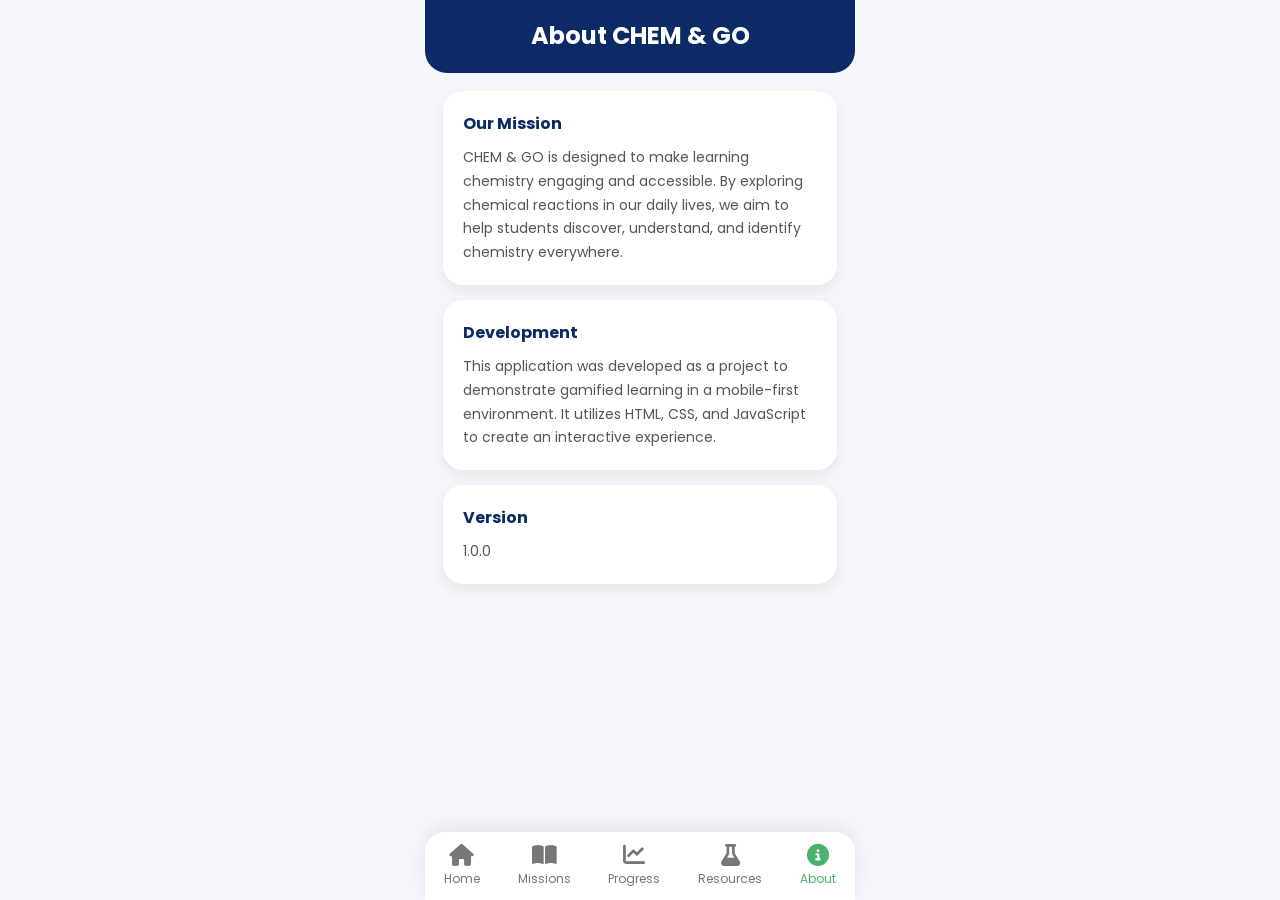
==== about.html @ 3d841a61 "initial commit v2" ====
<!DOCTYPE html>
<html lang="en">

<head>
    <meta charset="UTF-8">
    <meta name="viewport" content="width=device-width, initial-scale=1.0">
    <title>About | CHEM & GO</title>
    <link rel="stylesheet" href="css/home.css">
    <link rel="preconnect" href="https://fonts.googleapis.com">
    <link href="https://fonts.googleapis.com/css2?family=Poppins:wght@300;400;500;600;700&display=swap" rel="stylesheet">
    <link rel="stylesheet" href="https://cdnjs.cloudflare.com/ajax/libs/font-awesome/6.6.0/css/all.min.css">
    <style>
        .about-card {
            background: white;
            border-radius: 20px;
            padding: 20px;
            margin-bottom: 15px;
            box-shadow: 0 5px 15px rgba(0,0,0,.08);
        }
        .about-card h4 {
            margin-bottom: 10px;
            color: #0B2A66;
        }
        .about-card p {
            font-size: 14px;
            line-height: 1.7;
            color: #555;
        }
    </style>
</head>

<body>

    <header class="header" style="padding-bottom: 20px; text-align: center;">
        <h1 style="color: white; font-size: 24px;">About CHEM & GO</h1>
    </header>

    <main class="section" style="padding-bottom: 80px;">
        <div class="about-card">
            <h4>Our Mission</h4>
            <p>CHEM & GO is designed to make learning chemistry engaging and accessible. By exploring chemical reactions in our daily lives, we aim to help students discover, understand, and identify chemistry everywhere.</p>
        </div>
        <div class="about-card">
            <h4>Development</h4>
            <p>This application was developed as a project to demonstrate gamified learning in a mobile-first environment. It utilizes HTML, CSS, and JavaScript to create an interactive experience.</p>
        </div>
        <div class="about-card">
            <h4>Version</h4>
            <p>1.0.0</p>
        </div>
    </main>

    <!-- ================= BOTTOM NAVIGATION ================= -->

    <nav class="bottom-nav">

        <div class="nav-item" data-page="home">
            <i class="fa-solid fa-house"></i>
            Home
        </div>

        <div class="nav-item" data-page="missions">
            <i class="fa-solid fa-book-open"></i>
            Missions
        </div>

        <div class="nav-item" data-page="progress">
            <i class="fa-solid fa-chart-line"></i>
            Progress
        </div>

        <div class="nav-item" data-page="resources">
            <i class="fa-solid fa-flask"></i>
            Resources
        </div>

        <div class="nav-item active" data-page="about">
            <i class="fa-solid fa-circle-info"></i>
            About
        </div>

    </nav>

    <script src="js/navigation.js"></script>

</body>

</html>
---- css/home.css ----
/* ===========================================
   CHEM & GO
   Home Page Styles
=========================================== */

*{
    margin:0;
    padding:0;
    box-sizing:border-box;
    font-family:'Poppins',sans-serif;
}

body{

    background:#F5F7FC;
    color:#222;
    max-width:430px;
    margin:auto;
    min-height:100vh;
}

/* ================= HEADER ================= */

.header{

    background:#0B2A66;

    padding:18px;

    border-bottom-left-radius:22px;
    border-bottom-right-radius:22px;

}

/* Top */

.top-bar{

    display:flex;

    justify-content:space-between;

    align-items:center;

    margin-bottom:18px;

}

.profile{

    display:flex;

    align-items:center;

    gap:12px;

}

.profile img{

    width:48px;
    height:48px;

    border-radius:50%;

    background:white;

}

.profile h2{

    color:white;

    font-size:17px;

    font-weight:600;

}

.profile p{

    color:#D7E2FF;

    font-size:13px;

}

.actions{

    display:flex;

    gap:20px;

}

.icon-box{

    display:flex;

    flex-direction:column;

    align-items:center;

    color:white;

    cursor:pointer;

    font-size:11px;

}

.icon-box i{

    width:40px;
    height:40px;

    background:#173A84;

    border-radius:50%;

    display:flex;

    align-items:center;

    justify-content:center;

    margin-bottom:5px;

    color:#FFC83D;

    font-size:18px;

}

/* ================= HERO ================= */

.hero-card{

    background:#08245A;

    border-radius:22px;

    padding:20px;

    display:flex;

    justify-content:space-between;

    align-items:center;

    overflow:hidden;

    position:relative;

}

/* Decorative chemistry molecules */

.hero-card::before{

    content:"";

    position:absolute;

    inset:0;

    background:url("../missions/chemistry-bg.png");

    opacity:.12;

    background-size:cover;

    pointer-events:none;

}

.hero-left{

    width:58%;

    position:relative;

    z-index:2;

}

.hero-logo{

    width:210px;

    margin-bottom:15px;

}

.hero-left h3{

    color:white;

    font-size:24px;

    line-height:1.3;

    margin-bottom:12px;

    font-weight:700;

}

.hero-left h3 span{

    color:#F7C948;

}

.hero-left p{

    color:#D7E2FF;

    font-size:13px;

    line-height:1.6;

}

.hero-right{

    width:42%;

    position:relative;

    z-index:2;

    display:flex;

    justify-content:flex-end;

}

.hero-right img{

    width:175px;

}
/* ================= HERO ================= */

.hero{

    margin-top:10px;

    background:#08245A;

    border-radius:20px;

    padding:20px;

    display:flex;
    justify-content:space-between;
    align-items:center;

    overflow:hidden;

}

.hero-text{

    width:58%;

}

.hero h1{

    font-size:44px;
    line-height:1;
    color:white;
    font-weight:800;

}

.hero h3{

    color:#8ED34F;
    font-size:22px;
    margin-bottom:12px;

}

.hero p{

    color:white;
    font-size:14px;
    line-height:1.6;

}

.hero img{

    width:150px;

}

/* ================= SECTION ================= */

.section{

    padding:18px;

}

/* ================= PROGRESS ================= */

.progress-wrapper{

    display:flex;
    gap:15px;
    margin-bottom:18px;

}

.progress-card{

    flex:1;

    background:white;

    padding:18px;

    border-radius:20px;

    box-shadow:0 6px 20px rgba(0,0,0,.08);

}

.progress-card h3{

    color:#333;
    font-size:18px;
    margin-bottom:15px;

}

.progress-bar{

    width:100%;
    height:10px;

    background:#ECECEC;

    border-radius:50px;

    overflow:hidden;

    margin:12px 0;

}

.progress{

    height:100%;
    width:35%;

    background:#49B36B;

    border-radius:50px;

}

.stats{

    display:flex;
    justify-content:space-between;
    margin-top:10px;

}

.stats small{

    color:#777;

}

.stats strong{

    color:#49B36B;

}

/* ================= CONTINUE ================= */

.continue-card{

    background:#F3FBEF;

    border-radius:20px;

    padding:18px;

    box-shadow:0 6px 20px rgba(0,0,0,.08);

}

.continue-card h4{

    color:#49B36B;
    margin-bottom:10px;

}

.continue-card p{

    font-size:14px;
    color:#444;

}

.continue-btn{

    margin-top:15px;

    width:100%;

    height:42px;

    border:none;

    border-radius:50px;

    background:#49B36B;

    color:white;

    font-weight:600;

    cursor:pointer;

}

/* ================= MISSIONS ================= */

.title{

    font-size:22px;

    font-weight:700;

    color:#333;

    margin-bottom:15px;

}

.mission-grid{

    display:grid;

    grid-template-columns:repeat(2,1fr);

    gap:15px;

}

/* ================= CARD ================= */

.mission-card{

    background:white;

    border-radius:20px;

    padding:15px;

    text-align:center;

    box-shadow:0 5px 15px rgba(0,0,0,.08);

    transition:.3s;

}

.mission-card:hover{

    transform:translateY(-5px);

}

.mission-number{

    width:35px;
    height:35px;

    background:#49B36B;

    color:white;

    border-radius:50%;

    display:flex;
    justify-content:center;
    align-items:center;

    font-weight:700;

    margin-bottom:10px;

}

.mission-card img{

    width:75px;

    margin:10px auto;

}

.mission-card h4{

    font-size:16px;

    color:#333;

    margin-bottom:8px;

}

.mission-card p{

    font-size:13px;

    color:#666;

    min-height:42px;

}

.status{

    margin-top:15px;

    padding:8px;

    border-radius:50px;

    color:white;

    font-size:12px;

    font-weight:600;

}

.completed{

    background:#49B36B;

}

.progressing{

    background:#F5A623;

}

.locked{

    background:#BDBDBD;

}

/* ================= NAVIGATION ================= */

.bottom-nav{

    position:fixed;

    bottom:0;

    left:50%;

    transform:translateX(-50%);

    width:100%;
    max-width:430px;

    background:white;

    display:flex;

    justify-content:space-around;

    padding:12px 0;

    box-shadow:0 -5px 20px rgba(0,0,0,.08);

    border-top-left-radius:20px;

    border-top-right-radius:20px;

}

.nav-item{

    text-align:center;

    color:#777;

    font-size:12px;

    cursor:pointer;

}

.nav-item i{

    display:block;

    font-size:22px;

    margin-bottom:4px;

}

.nav-item.active{

    color:#49B36B;

}

/* ================= RESPONSIVE ================= */

@media(max-width:380px){

.hero{

    flex-direction:column;

    text-align:center;

}

.hero-text{

    width:100%;

}

.hero img{

    margin-top:15px;

    width:130px;

}

.progress-wrapper{

    flex-direction:column;

}

}
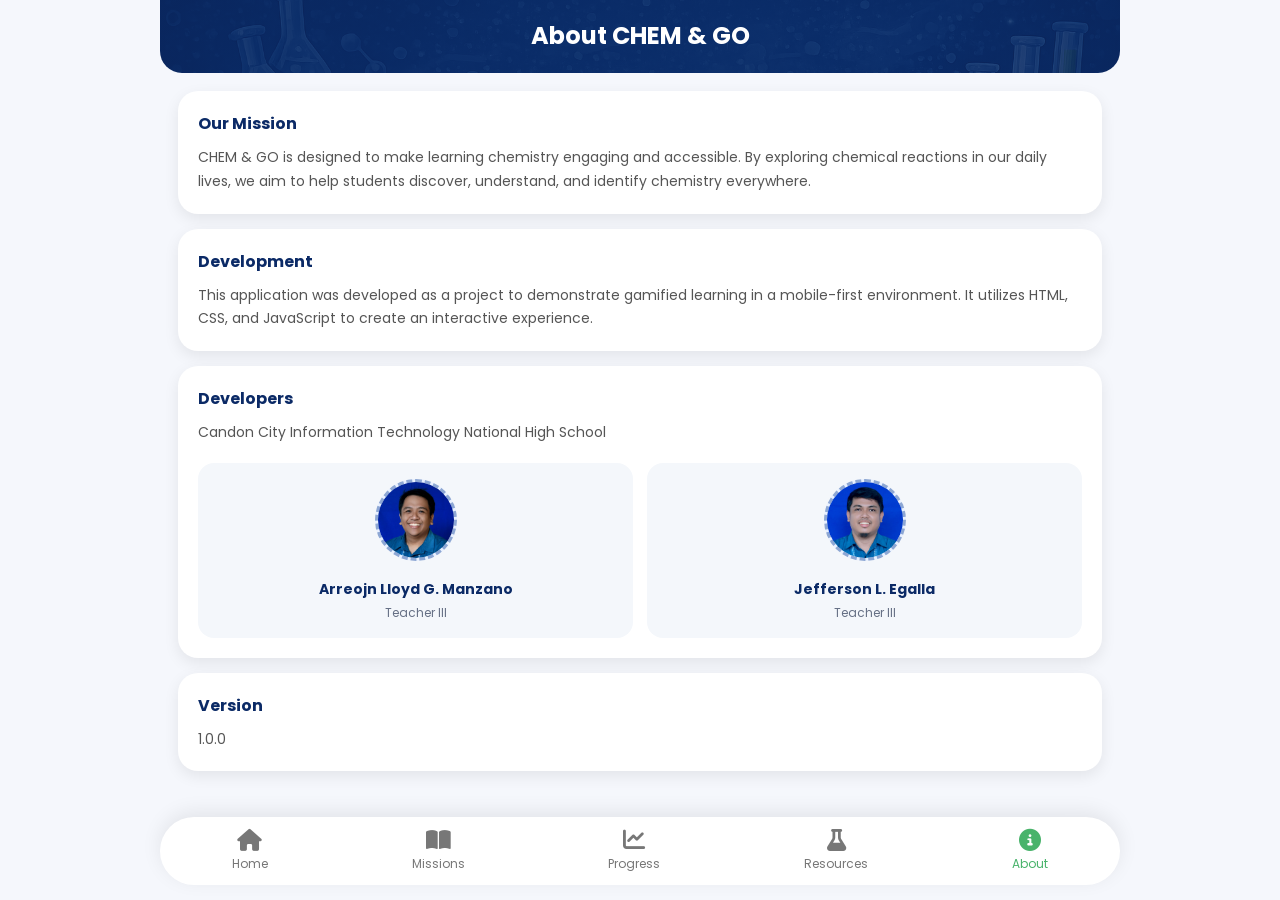
==== commit 320f891c: "all pages are working now, only the content is missing" ====
--- a/about.html
+++ b/about.html
@@ -10,6 +10,11 @@
     <link href="https://fonts.googleapis.com/css2?family=Poppins:wght@300;400;500;600;700&display=swap" rel="stylesheet">
     <link rel="stylesheet" href="https://cdnjs.cloudflare.com/ajax/libs/font-awesome/6.6.0/css/all.min.css">
     <style>
+        .about-header {
+            background:
+                linear-gradient(rgba(11, 42, 102, .86), rgba(11, 42, 102, .86)),
+                url("missions/chemistry-bg.png") center / cover;
+        }
         .about-card {
             background: white;
             border-radius: 20px;
@@ -26,12 +31,51 @@
             line-height: 1.7;
             color: #555;
         }
+        .developers-card > p {
+            margin-bottom: 18px;
+        }
+        .developer-list {
+            display: grid;
+            grid-template-columns: repeat(2, minmax(0, 1fr));
+            gap: 14px;
+        }
+        .developer-profile {
+            padding: 16px 10px;
+            border-radius: 16px;
+            background: #f4f7fb;
+            text-align: center;
+        }
+        .developer-photo-placeholder {
+            width: 82px;
+            height: 82px;
+            margin: 0 auto 12px;
+            border: 3px dashed #8da7d4;
+            border-radius: 50%;
+            background: #e8f0ff;
+            object-fit: cover;
+        }
+        .developer-profile h5 {
+            margin-bottom: 4px;
+            color: #0B2A66;
+            font-size: 14px;
+            line-height: 1.4;
+        }
+        .developer-profile p {
+            color: #667085;
+            font-size: 12px;
+            line-height: 1.5;
+        }
+        @media (max-width: 340px) {
+            .developer-list {
+                grid-template-columns: 1fr;
+            }
+        }
     </style>
 </head>
 
 <body>
 
-    <header class="header" style="padding-bottom: 20px; text-align: center;">
+    <header class="header about-header" style="padding-bottom: 20px; text-align: center;">
         <h1 style="color: white; font-size: 24px;">About CHEM & GO</h1>
     </header>
 
@@ -43,6 +87,24 @@
         <div class="about-card">
             <h4>Development</h4>
             <p>This application was developed as a project to demonstrate gamified learning in a mobile-first environment. It utilizes HTML, CSS, and JavaScript to create an interactive experience.</p>
+        </div>
+        <div class="about-card developers-card">
+            <h4>Developers</h4>
+            <p>Candon City Information Technology National High School</p>
+            <div class="developer-list">
+                <article class="developer-profile">
+                    <!-- Replace this src URL with Arreojn Lloyd G. Manzano's photo link. -->
+                    <img class="developer-photo-placeholder" src="assets/manzano.jpg" alt="Photo of Arreojn Lloyd G. Manzano">
+                    <h5>Arreojn Lloyd G. Manzano</h5>
+                    <p>Teacher III</p>
+                </article>
+                <article class="developer-profile">
+                    <!-- Replace this src URL with Jefferson L. Egalla's photo link. -->
+                    <img class="developer-photo-placeholder" src="assets/egalla.jpg" alt="Photo of Jefferson L. Egalla">
+                    <h5>Jefferson L. Egalla</h5>
+                    <p>Teacher III</p>
+                </article>
+            </div>
         </div>
         <div class="about-card">
             <h4>Version</h4>
@@ -85,4 +147,4 @@
 
 </body>
 
-</html>+</html>
--- a/css/home.css
+++ b/css/home.css
@@ -186,7 +186,8 @@
 
 .hero-logo{
 
-    width:210px;
+    width:260px;
+    max-width:100%;
 
     margin-bottom:15px;
 
@@ -223,22 +224,18 @@
 }
 
 .hero-right{
-
-    width:42%;
-
-    position:relative;
-
+    position:absolute;
+    right:20px;
+    bottom:0;
     z-index:2;
-
-    display:flex;
-
+    display:flex;
     justify-content:flex-end;
 
 }
 
 .hero-right img{
 
-    width:175px;
+    width:250px;
 
 }
 /* ================= HERO ================= */
@@ -470,6 +467,10 @@
 
     text-align:center;
 
+    /* Keep the action area at the bottom of every card in its grid row. */
+    display:flex;
+    flex-direction:column;
+
     box-shadow:0 5px 15px rgba(0,0,0,.08);
 
     transition:.3s;
@@ -532,10 +533,11 @@
 }
 
 .status{
-
-    margin-top:15px;
-
-    padding:8px;
+    /* Push both Start Mission and Locked controls to the same baseline. */
+    margin-top:auto;
+    padding-top:8px;
+
+    padding-bottom:8px;
 
     border-radius:50px;
 
@@ -656,4 +658,60 @@
 
 }
 
-}+}
+
+/* ================= WIDER SCREENS ================= */
+
+/* Fix for hero section on small screens up to 430px */
+@media (max-width: 430px) {
+    .hero-card {
+        flex-direction: column;
+        text-align: center;
+    }
+    .hero-left, .hero-right {
+        width: 100%;
+    }
+    .hero-right {
+        position: relative;
+        right: auto;
+        bottom: auto;
+        margin-top: 20px;
+    }
+    .hero-logo {
+        margin: 0 auto 15px;
+    }
+    .progress-wrapper {
+        flex-direction: column;
+    }
+}
+
+/* Responsive styles for larger screens (tablets and desktops) */
+@media (min-width: 768px) {
+    body {
+        max-width: none; /* Allow body to expand beyond mobile constraints */
+    }
+
+    /* Center and constrain the layout on wider screens */
+    .header,
+    .section,
+    .bottom-nav {
+        max-width: 960px;
+        margin-left: auto;
+        margin-right: auto;
+    }
+
+    .mission-grid {
+        grid-template-columns: repeat(3, 1fr); /* Display 3 missions per row */
+    }
+
+    /* Adjust bottom navigation for desktop view */
+    .bottom-nav {
+        /* On desktop, keep it fixed but style it as a floating bar */
+        border-radius: 50px; /* Make it a pill shape */
+        bottom: 15px; /* Float it slightly above the bottom edge */
+    }
+
+    main.section {
+        padding-bottom: 80px !important; /* Ensure enough padding for fixed bottom nav */
+    }
+}
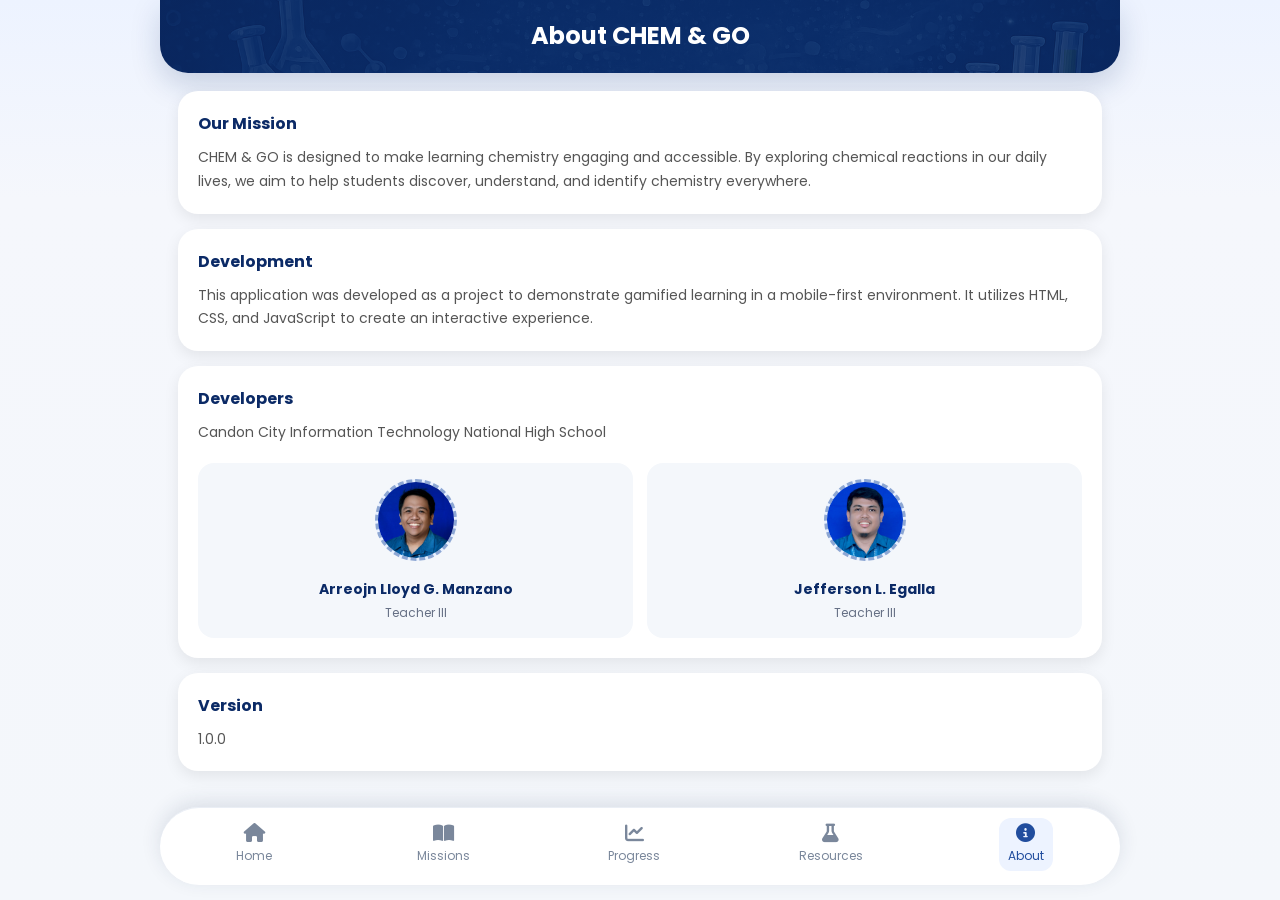
==== commit 09183982: "implemented favicon.ico" ====
--- a/about.html
+++ b/about.html
@@ -6,9 +6,8 @@
     <meta name="viewport" content="width=device-width, initial-scale=1.0">
     <title>About | CHEM & GO</title>
     <link rel="stylesheet" href="css/home.css">
-    <link rel="preconnect" href="https://fonts.googleapis.com">
-    <link href="https://fonts.googleapis.com/css2?family=Poppins:wght@300;400;500;600;700&display=swap" rel="stylesheet">
-    <link rel="stylesheet" href="https://cdnjs.cloudflare.com/ajax/libs/font-awesome/6.6.0/css/all.min.css">
+    <link rel="stylesheet" href="css/fonts.css">
+    <link rel="stylesheet" href="css/fontawesome.min.css">
     <style>
         .about-header {
             background:
@@ -71,6 +70,7 @@
             }
         }
     </style>
+    <link rel="icon" type="image/x-icon" href="favicon.ico">
 </head>
 
 <body>
--- a/css/home.css
+++ b/css/home.css
@@ -3,666 +3,498 @@
    Home Page Styles
 =========================================== */
 
-*{
-    margin:0;
-    padding:0;
-    box-sizing:border-box;
-    font-family:'Poppins',sans-serif;
-}
-
-body{
-
-    background:#F5F7FC;
-    color:#222;
-    max-width:430px;
-    margin:auto;
-    min-height:100vh;
-}
-
-/* ================= HEADER ================= */
-
-.header{
-
-    background:#0B2A66;
-
-    padding:18px;
-
-    border-bottom-left-radius:22px;
-    border-bottom-right-radius:22px;
-
-}
-
-/* Top */
-
-.top-bar{
-
-    display:flex;
-
-    justify-content:space-between;
-
-    align-items:center;
-
-    margin-bottom:18px;
-
-}
-
-.profile{
-
-    display:flex;
-
-    align-items:center;
-
-    gap:12px;
-
-}
-
-.profile img{
-
-    width:48px;
-    height:48px;
-
-    border-radius:50%;
-
-    background:white;
-
-}
-
-.profile h2{
-
-    color:white;
-
-    font-size:17px;
-
-    font-weight:600;
-
-}
-
-.profile p{
-
-    color:#D7E2FF;
-
-    font-size:13px;
-
-}
-
-.actions{
-
-    display:flex;
-
-    gap:20px;
-
-}
-
-.icon-box{
-
-    display:flex;
-
-    flex-direction:column;
-
-    align-items:center;
-
-    color:white;
-
-    cursor:pointer;
-
-    font-size:11px;
-
-}
-
-.icon-box i{
-
-    width:40px;
-    height:40px;
-
-    background:#173A84;
-
-    border-radius:50%;
-
-    display:flex;
-
-    align-items:center;
-
-    justify-content:center;
-
-    margin-bottom:5px;
-
-    color:#FFC83D;
-
-    font-size:18px;
-
-}
-
-/* ================= HERO ================= */
-
-.hero-card{
-
-    background:#08245A;
-
-    border-radius:22px;
-
-    padding:20px;
-
-    display:flex;
-
-    justify-content:space-between;
-
-    align-items:center;
-
-    overflow:hidden;
-
-    position:relative;
-
-}
-
-/* Decorative chemistry molecules */
-
-.hero-card::before{
-
-    content:"";
-
-    position:absolute;
-
-    inset:0;
-
-    background:url("../missions/chemistry-bg.png");
-
-    opacity:.12;
-
-    background-size:cover;
-
-    pointer-events:none;
-
-}
-
-.hero-left{
-
-    width:58%;
-
-    position:relative;
-
-    z-index:2;
-
-}
-
-.hero-logo{
-
-    width:260px;
-    max-width:100%;
-
-    margin-bottom:15px;
-
-}
-
-.hero-left h3{
-
-    color:white;
-
-    font-size:24px;
-
-    line-height:1.3;
-
-    margin-bottom:12px;
-
-    font-weight:700;
-
-}
-
-.hero-left h3 span{
-
-    color:#F7C948;
-
-}
-
-.hero-left p{
-
-    color:#D7E2FF;
-
-    font-size:13px;
-
-    line-height:1.6;
-
-}
-
-.hero-right{
-    position:absolute;
-    right:20px;
-    bottom:0;
-    z-index:2;
-    display:flex;
-    justify-content:flex-end;
-
-}
-
-.hero-right img{
-
-    width:250px;
-
-}
-/* ================= HERO ================= */
-
-.hero{
-
-    margin-top:10px;
-
-    background:#08245A;
-
-    border-radius:20px;
-
-    padding:20px;
-
-    display:flex;
-    justify-content:space-between;
-    align-items:center;
-
-    overflow:hidden;
-
-}
-
-.hero-text{
-
-    width:58%;
-
-}
-
-.hero h1{
-
-    font-size:44px;
-    line-height:1;
-    color:white;
-    font-weight:800;
-
-}
-
-.hero h3{
-
-    color:#8ED34F;
-    font-size:22px;
-    margin-bottom:12px;
-
-}
-
-.hero p{
-
-    color:white;
-    font-size:14px;
-    line-height:1.6;
-
-}
-
-.hero img{
-
-    width:150px;
-
-}
-
-/* ================= SECTION ================= */
-
-.section{
-
-    padding:18px;
-
-}
-
-/* ================= PROGRESS ================= */
-
-.progress-wrapper{
-
-    display:flex;
-    gap:15px;
-    margin-bottom:18px;
-
-}
-
-.progress-card{
-
-    flex:1;
-
-    background:white;
-
-    padding:18px;
-
-    border-radius:20px;
-
-    box-shadow:0 6px 20px rgba(0,0,0,.08);
-
-}
-
-.progress-card h3{
-
-    color:#333;
-    font-size:18px;
-    margin-bottom:15px;
-
-}
-
-.progress-bar{
-
-    width:100%;
-    height:10px;
-
-    background:#ECECEC;
-
-    border-radius:50px;
-
-    overflow:hidden;
-
-    margin:12px 0;
-
-}
-
-.progress{
-
-    height:100%;
-    width:35%;
-
-    background:#49B36B;
-
-    border-radius:50px;
-
-}
-
-.stats{
-
-    display:flex;
-    justify-content:space-between;
-    margin-top:10px;
-
-}
-
-.stats small{
-
-    color:#777;
-
-}
-
-.stats strong{
-
-    color:#49B36B;
-
-}
-
-/* ================= CONTINUE ================= */
-
-.continue-card{
-
-    background:#F3FBEF;
-
-    border-radius:20px;
-
-    padding:18px;
-
-    box-shadow:0 6px 20px rgba(0,0,0,.08);
-
-}
-
-.continue-card h4{
-
-    color:#49B36B;
-    margin-bottom:10px;
-
-}
-
-.continue-card p{
-
-    font-size:14px;
-    color:#444;
-
-}
-
-.continue-btn{
-
-    margin-top:15px;
-
-    width:100%;
-
-    height:42px;
-
-    border:none;
-
-    border-radius:50px;
-
-    background:#49B36B;
-
-    color:white;
-
-    font-weight:600;
-
-    cursor:pointer;
-
-}
-
-/* ================= MISSIONS ================= */
-
-.title{
-
-    font-size:22px;
-
-    font-weight:700;
-
-    color:#333;
-
-    margin-bottom:15px;
-
-}
-
-.mission-grid{
-
-    display:grid;
-
-    grid-template-columns:repeat(2,1fr);
-
-    gap:15px;
-
-}
-
-/* ================= CARD ================= */
-
-.mission-card{
-
-    background:white;
-
-    border-radius:20px;
-
-    padding:15px;
-
-    text-align:center;
-
-    /* Keep the action area at the bottom of every card in its grid row. */
-    display:flex;
-    flex-direction:column;
-
-    box-shadow:0 5px 15px rgba(0,0,0,.08);
-
-    transition:.3s;
-
-}
-
-.mission-card:hover{
-
-    transform:translateY(-5px);
-
-}
-
-.mission-number{
-
-    width:35px;
-    height:35px;
-
-    background:#49B36B;
-
-    color:white;
-
-    border-radius:50%;
-
-    display:flex;
-    justify-content:center;
-    align-items:center;
-
-    font-weight:700;
-
-    margin-bottom:10px;
-
-}
-
-.mission-card img{
-
-    width:75px;
-
-    margin:10px auto;
-
-}
-
-.mission-card h4{
-
-    font-size:16px;
-
-    color:#333;
-
-    margin-bottom:8px;
-
-}
-
-.mission-card p{
-
-    font-size:13px;
-
-    color:#666;
-
-    min-height:42px;
-
-}
-
-.status{
-    /* Push both Start Mission and Locked controls to the same baseline. */
-    margin-top:auto;
-    padding-top:8px;
-
-    padding-bottom:8px;
-
-    border-radius:50px;
-
-    color:white;
-
-    font-size:12px;
-
-    font-weight:600;
-
-}
-
-.completed{
-
-    background:#49B36B;
-
-}
-
-.progressing{
-
-    background:#F5A623;
-
-}
-
-.locked{
-
-    background:#BDBDBD;
-
-}
-
-/* ================= NAVIGATION ================= */
-
-.bottom-nav{
-
-    position:fixed;
-
-    bottom:0;
-
-    left:50%;
-
-    transform:translateX(-50%);
-
-    width:100%;
-    max-width:430px;
-
-    background:white;
-
-    display:flex;
-
-    justify-content:space-around;
-
-    padding:12px 0;
-
-    box-shadow:0 -5px 20px rgba(0,0,0,.08);
-
-    border-top-left-radius:20px;
-
-    border-top-right-radius:20px;
-
-}
-
-.nav-item{
-
-    text-align:center;
-
-    color:#777;
-
-    font-size:12px;
-
-    cursor:pointer;
-
-}
-
-.nav-item i{
-
-    display:block;
-
-    font-size:22px;
-
-    margin-bottom:4px;
-
-}
-
-.nav-item.active{
-
-    color:#49B36B;
-
-}
-
-/* ================= RESPONSIVE ================= */
-
-@media(max-width:380px){
-
-.hero{
-
-    flex-direction:column;
-
-    text-align:center;
-
-}
-
-.hero-text{
-
-    width:100%;
-
-}
-
-.hero img{
-
-    margin-top:15px;
-
-    width:130px;
-
-}
-
-.progress-wrapper{
-
-    flex-direction:column;
-
-}
-
-}
-
-/* ================= WIDER SCREENS ================= */
-
-/* Fix for hero section on small screens up to 430px */
+* {
+    margin: 0;
+    padding: 0;
+    box-sizing: border-box;
+    font-family: 'Poppins', sans-serif;
+}
+
+html {
+    scroll-behavior: smooth;
+}
+
+body {
+    background: linear-gradient(180deg, #edf3ff 0%, #f5f7fc 22%, #f4f7fb 100%);
+    color: #1f2d3d;
+    max-width: 430px;
+    margin: auto;
+    min-height: 100vh;
+    overflow-x: hidden;
+}
+
+button,
+.nav-item,
+.icon-box,
+.mission-card {
+    transition: all 0.22s ease;
+}
+
+button:focus,
+.nav-item:focus,
+.icon-box:focus,
+.mission-card:focus {
+    outline: 3px solid rgba(33, 77, 158, 0.2);
+    outline-offset: 2px;
+}
+
+.header {
+    background: linear-gradient(180deg, #0b2a66 0%, #0d347b 100%);
+    padding: 18px;
+    border-bottom-left-radius: 28px;
+    border-bottom-right-radius: 28px;
+    box-shadow: 0 12px 30px rgba(11, 42, 102, 0.18);
+}
+
+.top-bar {
+    display: flex;
+    justify-content: space-between;
+    align-items: center;
+    margin-bottom: 18px;
+}
+
+.profile {
+    display: flex;
+    align-items: center;
+    gap: 12px;
+}
+
+.profile img {
+    width: 52px;
+    height: 52px;
+    border-radius: 50%;
+    background: white;
+    border: 2px solid rgba(255, 255, 255, 0.5);
+    box-shadow: 0 8px 18px rgba(0, 0, 0, 0.18);
+}
+
+.profile h2 {
+    color: white;
+    font-size: 17px;
+    font-weight: 700;
+}
+
+.profile p {
+    color: #dfe9ff;
+    font-size: 12.5px;
+}
+
+.actions {
+    display: flex;
+    gap: 12px;
+}
+
+.icon-box {
+    display: flex;
+    flex-direction: column;
+    align-items: center;
+    color: white;
+    cursor: pointer;
+    font-size: 10.5px;
+    min-width: 52px;
+    text-align: center;
+}
+
+.icon-box i {
+    width: 40px;
+    height: 40px;
+    background: rgba(255, 255, 255, 0.08);
+    border: 1px solid rgba(255, 255, 255, 0.12);
+    border-radius: 14px;
+    display: flex;
+    align-items: center;
+    justify-content: center;
+    margin-bottom: 5px;
+    color: #ffd666;
+    font-size: 18px;
+}
+
+.icon-box:hover,
+.nav-item:hover,
+.continue-btn:hover,
+.mission-card:hover {
+    transform: translateY(-2px);
+}
+
+.hero-card {
+    background: linear-gradient(135deg, #09275d 0%, #153d86 100%);
+    border-radius: 24px;
+    padding: 20px;
+    display: flex;
+    justify-content: space-between;
+    align-items: center;
+    overflow: hidden;
+    position: relative;
+    box-shadow: 0 12px 30px rgba(9, 39, 93, 0.28);
+}
+
+.hero-card::before {
+    content: "";
+    position: absolute;
+    inset: 0;
+    background: url("../missions/chemistry-bg.png");
+    opacity: 0.12;
+    background-size: cover;
+    pointer-events: none;
+}
+
+.hero-left {
+    width: 58%;
+    position: relative;
+    z-index: 2;
+}
+
+.hero-logo {
+    width: 220px;
+    max-width: 100%;
+    margin-bottom: 12px;
+}
+
+.hero-left h3 {
+    color: white;
+    font-size: 23px;
+    line-height: 1.28;
+    margin-bottom: 10px;
+    font-weight: 700;
+}
+
+.hero-left h3 span {
+    color: #f7c948;
+}
+
+.hero-left p {
+    color: #dfeaff;
+    font-size: 12.5px;
+    line-height: 1.6;
+}
+
+.hero-right {
+    position: absolute;
+    right: 20px;
+    bottom: 0;
+    z-index: 2;
+    display: flex;
+    justify-content: flex-end;
+}
+
+.hero-right img {
+    width: 220px;
+    filter: drop-shadow(0 12px 20px rgba(0, 0, 0, 0.2));
+}
+
+.section {
+    padding: 18px;
+    padding-bottom: 90px;
+}
+
+.progress-wrapper {
+    display: flex;
+    gap: 15px;
+    margin-bottom: 18px;
+}
+
+.progress-card,
+.continue-card,
+.stat-chip,
+.mission-card {
+    box-shadow: 0 8px 20px rgba(15, 46, 96, 0.08);
+}
+
+.progress-card {
+    flex: 1;
+    background: linear-gradient(180deg, rgba(255,255,255,0.98) 0%, rgba(245,249,255,0.96) 100%);
+    padding: 18px;
+    border-radius: 20px;
+    border: 1px solid rgba(149, 171, 203, 0.2);
+}
+
+.progress-header {
+    display: flex;
+    justify-content: space-between;
+    align-items: center;
+    margin-bottom: 10px;
+}
+
+.progress-card h3 {
+    color: #27364d;
+    font-size: 18px;
+    font-weight: 700;
+}
+
+.xp-pill {
+    display: inline-flex;
+    align-items: center;
+    gap: 6px;
+    background: #fff4d0;
+    color: #8d6500;
+    border-radius: 999px;
+    padding: 6px 10px;
+    font-size: 11px;
+    font-weight: 700;
+}
+
+.progress-bar {
+    width: 100%;
+    height: 12px;
+    background: #edf2f9;
+    border-radius: 50px;
+    overflow: hidden;
+    margin: 12px 0 15px;
+    border: 1px solid rgba(116, 136, 170, 0.15);
+}
+
+.progress {
+    height: 100%;
+    width: 35%;
+    background: linear-gradient(90deg, #49b36b 0%, #7ed38c 100%);
+    border-radius: 50px;
+    box-shadow: 0 5px 10px rgba(73, 179, 107, 0.28);
+}
+
+.stats {
+    display: flex;
+    justify-content: space-between;
+    margin-top: 10px;
+}
+
+.stats small {
+    color: #78869d;
+    font-size: 11px;
+    text-transform: uppercase;
+    letter-spacing: 0.04em;
+}
+
+.stats strong {
+    color: #2d7e4d;
+    font-size: 18px;
+    letter-spacing: -0.03em;
+}
+
+.continue-card {
+    background: linear-gradient(180deg, #edf9f0 0%, #f7fdf8 100%);
+    border: 1px solid rgba(73, 179, 107, 0.18);
+    border-radius: 20px;
+    padding: 18px;
+    flex: 0.88;
+}
+
+.continue-card h4 {
+    color: #2d7e4d;
+    margin-bottom: 10px;
+    font-size: 16px;
+    font-weight: 700;
+}
+
+.continue-card p {
+    font-size: 14px;
+    line-height: 1.5;
+    color: #3d4b5e;
+}
+
+.continue-btn {
+    margin-top: 15px;
+    width: 100%;
+    height: 44px;
+    border: none;
+    border-radius: 50px;
+    background: linear-gradient(135deg, #49b36b 0%, #3b9b5c 100%);
+    color: white;
+    font-weight: 700;
+    cursor: pointer;
+    box-shadow: 0 10px 18px rgba(73, 179, 107, 0.22);
+}
+
+.quick-stats {
+    display: flex;
+    gap: 12px;
+    margin: 0 0 18px;
+}
+
+.stat-chip {
+    flex: 1;
+    background: white;
+    border-radius: 18px;
+    padding: 12px 14px;
+    display: flex;
+    align-items: center;
+    gap: 12px;
+    border: 1px solid rgba(149, 171, 203, 0.15);
+}
+
+.stat-chip i {
+    width: 34px;
+    height: 34px;
+    display: flex;
+    align-items: center;
+    justify-content: center;
+    border-radius: 12px;
+    background: #edf3ff;
+    color: #214d9e;
+}
+
+.stat-chip .label {
+    display: block;
+    color: #7a879b;
+    font-size: 11px;
+    margin-bottom: 2px;
+}
+
+.stat-chip strong {
+    color: #26364d;
+    font-size: 14px;
+}
+
+.title {
+    font-size: 22px;
+    font-weight: 700;
+    color: #27364d;
+    margin-bottom: 15px;
+}
+
+.mission-grid {
+    display: grid;
+    grid-template-columns: repeat(2, 1fr);
+    gap: 15px;
+}
+
+.mission-card {
+    background: linear-gradient(180deg, #ffffff 0%, #f9fbff 100%);
+    border-radius: 20px;
+    padding: 15px;
+    text-align: center;
+    border: 1px solid rgba(149, 171, 203, 0.2);
+    display: flex;
+    flex-direction: column;
+    min-height: 220px;
+    cursor: pointer;
+}
+
+.mission-card:hover {
+    transform: translateY(-4px);
+    box-shadow: 0 12px 24px rgba(26, 48, 91, 0.12);
+}
+
+.mission-card.disabled {
+    opacity: 0.72;
+    cursor: not-allowed;
+}
+
+.mission-number {
+    width: 35px;
+    height: 35px;
+    background: linear-gradient(135deg, #49b36b 0%, #60cb83 100%);
+    color: white;
+    border-radius: 12px;
+    display: flex;
+    justify-content: center;
+    align-items: center;
+    font-weight: 700;
+    margin-bottom: 10px;
+    box-shadow: 0 10px 16px rgba(73, 179, 107, 0.2);
+}
+
+.mission-card img {
+    width: 78px;
+    margin: 10px auto 12px;
+    border-radius: 16px;
+}
+
+.mission-card h4 {
+    font-size: 16px;
+    color: #27364d;
+    margin-bottom: 8px;
+    font-weight: 700;
+}
+
+.mission-card p {
+    font-size: 13px;
+    color: #65738a;
+    min-height: 42px;
+    line-height: 1.5;
+}
+
+.status {
+    margin-top: auto;
+    padding: 9px 12px;
+    border-radius: 50px;
+    color: white;
+    font-size: 12px;
+    font-weight: 700;
+    letter-spacing: 0.02em;
+}
+
+.completed {
+    background: linear-gradient(135deg, #49b36b 0%, #35a566 100%);
+}
+
+.progressing {
+    background: linear-gradient(135deg, #f5a623 0%, #f7bb46 100%);
+}
+
+.locked {
+    background: #b7c1ce;
+}
+
+.bottom-nav {
+    position: fixed;
+    bottom: 0;
+    left: 50%;
+    transform: translateX(-50%);
+    width: 100%;
+    max-width: 430px;
+    background: rgba(255,255,255,0.94);
+    backdrop-filter: blur(10px);
+    display: flex;
+    justify-content: space-around;
+    padding: 10px 0 14px;
+    box-shadow: 0 -5px 20px rgba(36, 53, 83, 0.12);
+    border-top-left-radius: 22px;
+    border-top-right-radius: 22px;
+    border-top: 1px solid rgba(149, 171, 203, 0.2);
+}
+
+.nav-item {
+    text-align: center;
+    color: #7a879b;
+    font-size: 12px;
+    cursor: pointer;
+    display: flex;
+    flex-direction: column;
+    align-items: center;
+    gap: 4px;
+    min-width: 54px;
+    border-radius: 12px;
+    padding: 6px 2px;
+}
+
+.nav-item i {
+    display: block;
+    font-size: 19px;
+    margin-bottom: 0;
+}
+
+.nav-item.active {
+    color: #214d9e;
+    background: #edf3ff;
+}
+
+@media (max-width: 380px) {
+    .hero {
+        flex-direction: column;
+        text-align: center;
+    }
+    .hero-text {
+        width: 100%;
+    }
+    .hero img {
+        margin-top: 15px;
+        width: 130px;
+    }
+    .progress-wrapper {
+        flex-direction: column;
+    }
+}
+
 @media (max-width: 430px) {
     .hero-card {
         flex-direction: column;
@@ -685,13 +517,11 @@
     }
 }
 
-/* Responsive styles for larger screens (tablets and desktops) */
 @media (min-width: 768px) {
     body {
-        max-width: none; /* Allow body to expand beyond mobile constraints */
-    }
-
-    /* Center and constrain the layout on wider screens */
+        max-width: none;
+    }
+
     .header,
     .section,
     .bottom-nav {
@@ -701,17 +531,15 @@
     }
 
     .mission-grid {
-        grid-template-columns: repeat(3, 1fr); /* Display 3 missions per row */
-    }
-
-    /* Adjust bottom navigation for desktop view */
+        grid-template-columns: repeat(3, 1fr);
+    }
+
     .bottom-nav {
-        /* On desktop, keep it fixed but style it as a floating bar */
-        border-radius: 50px; /* Make it a pill shape */
-        bottom: 15px; /* Float it slightly above the bottom edge */
+        border-radius: 50px;
+        bottom: 15px;
     }
 
     main.section {
-        padding-bottom: 80px !important; /* Ensure enough padding for fixed bottom nav */
-    }
-}
+        padding-bottom: 80px !important;
+    }
+}
--- a/css/fonts.css
+++ b/css/fonts.css
@@ -0,0 +1,40 @@
+/* poppins-300 - latin */
+@font-face {
+  font-display: swap;
+  font-family: 'Poppins';
+  font-style: normal;
+  font-weight: 300;
+  src: url('../fonts/poppins-300.ttf') format('truetype');
+}
+/* poppins-regular - latin */
+@font-face {
+  font-display: swap;
+  font-family: 'Poppins';
+  font-style: normal;
+  font-weight: 400;
+  src: url('../fonts/poppins-400.ttf') format('truetype');
+}
+/* poppins-500 - latin */
+@font-face {
+  font-display: swap;
+  font-family: 'Poppins';
+  font-style: normal;
+  font-weight: 500;
+  src: url('../fonts/poppins-500.ttf') format('truetype');
+}
+/* poppins-600 - latin */
+@font-face {
+  font-display: swap;
+  font-family: 'Poppins';
+  font-style: normal;
+  font-weight: 600;
+  src: url('../fonts/poppins-600.ttf') format('truetype');
+}
+/* poppins-700 - latin */
+@font-face {
+  font-display: swap;
+  font-family: 'Poppins';
+  font-style: normal;
+  font-weight: 700;
+  src: url('../fonts/poppins-700.ttf') format('truetype');
+}
